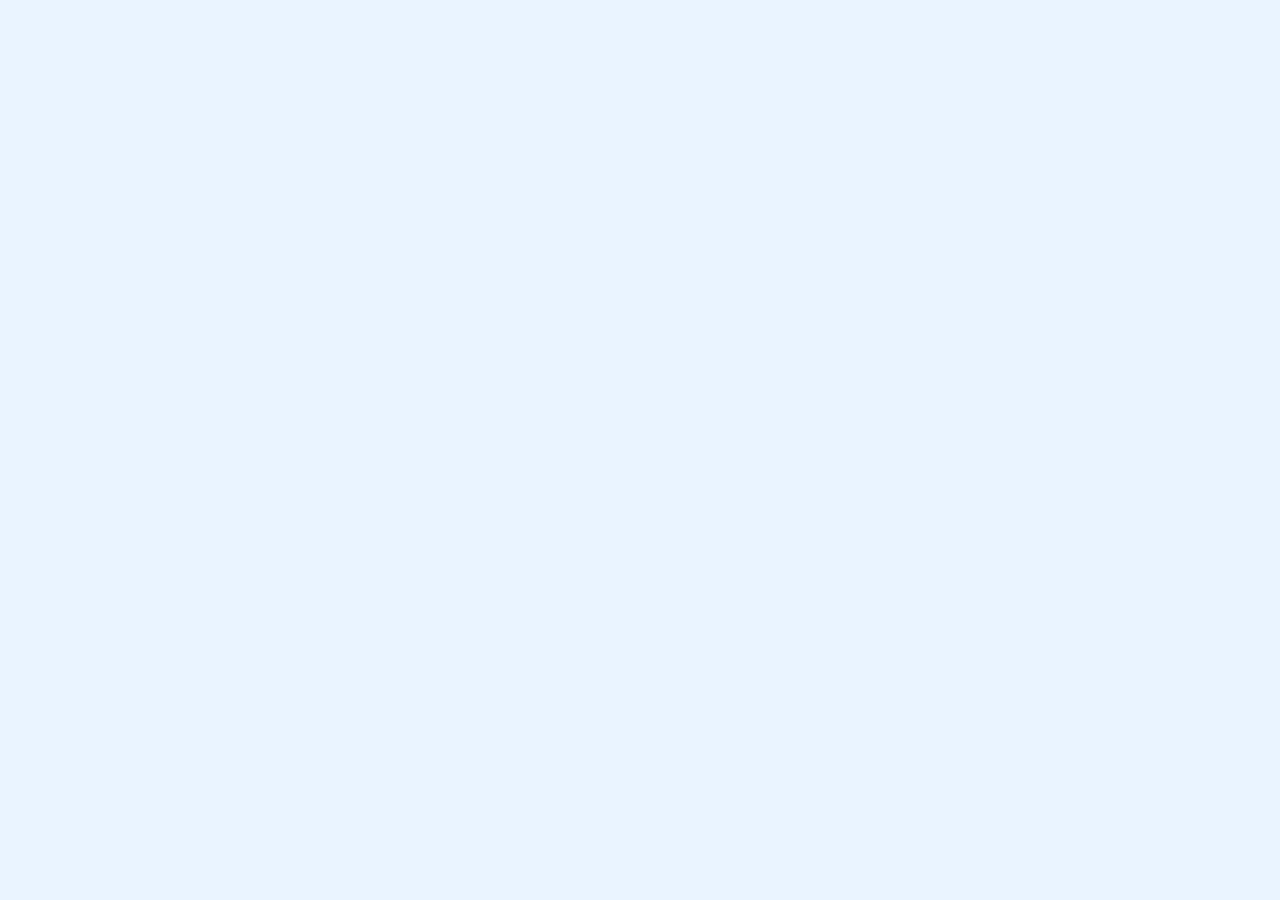
==== index.html @ b4d8c5a0 "intial website" ====
<!DOCTYPE html>
<html lang="en">
<head>
    <meta charset="UTF-8">
    <meta name="viewport" content="width=device-width, initial-scale=1.0">
    <title>Michael Levin - Portfolio</title>
    <link rel="stylesheet" href="style.css">
    <link href='https://unpkg.com/boxicons@2.1.4/css/boxicons.min.css' rel='stylesheet'>
</head>
<body>
    <header>
        <h1>Michael Levin</h1>
        <nav>
            <a href="#" class="active">Home</a>
            <a href="about.html">About</a>
            <a href="#">Services</a>
            <a href="#">Portfolio</a>
            <a href="contact.html">Contact</a>
        </nav>
    </header>
    <section class="Home">
        <div class="content-box">
            <div class="text-box">
                <h3>Hello, my name is</h3>
                <h1>Michael Levin</h1>
                <h1>
                    And I'm
                    <span class="skills"></span>
                </h1>
                <p>I specialize in software engineering, with a strong focus on improving user experiences and optimizing system performance.
                    I have successfully enhanced the UI for over 10,000 users during my internship at Charge Health and developed robust applications using languages such as Dart, C++, and Python.
                    I am passionate about leveraging technology to solve complex problems efficiently and have a proven track record of delivering impactful and innovative solutions.</p>
                <span class="btn-box">
                    <button type="button" class="btn">Download resume</button>
                    <!-- Updated Contact Me button to link to the contact.html page -->
                    <button type="button" class="btn" onclick="location.href='contact.html'">Contact Me</button>
                </span>
            </div>
            <span class="icon-box">
                <a href="https://github.com/MichaelLevin5908" target="_blank">
                    <i class='bx bxl-github' style="--delay: 1.2s"></i>
                </a>
                <a href="https://www.linkedin.com/in/mikelevin-/" target="_blank">
                    <i class='bx bxl-linkedin' style="--delay: 1.3s"></i>
                </a>                
            </span>
        </div>
        <img src="./img.png" class="img" alt="Profile Picture">
    </section>
    <script src="https://unpkg.com/typed.js@2.1.0/dist/typed.umd.js"></script>
    <script src="script.js"></script>
</body>
</html>
---- style.css ----
@import url('https://fonts.googleapis.com/css2?family=Poppins:wght@500&display=swap');
*{
    padding: 0;
    margin: 0;
    text-decoration: none;
    box-sizing: border-box;
    font-family: 'Poppins', sans-serif;
}
.Home{
    min-height: 100vh;
    background-color: #eaf4ff; /* Light blue background for a friendly feel */
    display: flex;
    justify-content: space-between;
    align-items: center;
    position: relative;
    padding: 0 80px;
    overflow: hidden;
}
header{
    position: fixed;
    top: 0;
    left: 0;
    width: 100%;
    color: #333; /* Darker text color for contrast */
    font-size: 22px;
    display: flex;
    justify-content: space-between;
    align-items: center;
    padding: 40px 80px;
    z-index: 99;
    opacity: 0;
    animation: to_bottom 1s ease forwards;
}
header nav a{
    margin-left: 75px;
    color: #333; /* Darker text color for contrast */
    font-size: 24px;
    transition: .3s;
}
header nav .active,
header nav a:hover{
    color: #1e90ff; /* Soft blue color */
}
.content-box{
    width: 50%;
    color: #333; /* Darker text color for contrast */
    display: flex;
    flex-direction: row-reverse;
    justify-content: start;
    align-items: center;
    gap: 30px;
}
.text-box{
    width: 90%;
    display: flex;
    flex-direction: column;
}
.text-box h3{
    font-size: 35px;
    animation: to_right 1s ease forwards .6s;
}
.text-box h1{
    font-size: 55px;
    animation: to_right 1s ease forwards .7s;
}
.text-box h1:nth-child(3){
    font-size: 40px;
    animation-delay: .8s;
}
.text-box .skills{
    color: #1e90ff; /* Soft blue color */
}
.text-box p{
    margin: 35px 0;
    font-size: 20px;
    color: #555; /* Softer gray for text */
    animation: to_right 1s ease forwards .9s;
}
.btn-box{
    display: flex;
    gap: 20px;
}

.btn{
    position: relative;
    padding: 12px 25px;
    font-size: 22px;
    border: 2px solid #1e90ff; /* Soft blue color */
    background-color: #1e90ff; /* Set a solid background color */
    color: white; /* Text color */
    cursor: pointer;
    border-radius: 5px;
    overflow: hidden;
    transition: .3s;
    z-index: 0;
    animation: to_right 1s ease forwards 1s;
}

.btn::before{
    content: "";
    position: absolute;
    left: 0;
    bottom: 0;
    width: 100%;
    height: 100%;
    background-color: #1e90ff; /* Match the background color */
    z-index: -1;
    transform-origin: left;
    transition: transform .3s;
}

.btn:hover{
    color: white;
    background-color: #1e90ff; /* Ensure the background stays solid on hover */
}

.btn:nth-child(2){
    color: white;
    background-color: #1e90ff; /* Same background as Download resume */
}

.btn:hover::before{
    transform-origin: right;
    transform: scaleX(0);
}

.btn:nth-child(2):hover::before{
    transform-origin: left;
    transform: scaleX(1);
}

.btn:nth-child(2):hover{
    color: white;
    background-color: #1e90ff; /* Solid background color on hover */
}
.icon-box{
    display: flex;
    flex-direction: column;
    gap: 50px;
}
.icon-box i{
    color: #1e90ff; /* Soft blue color */
    padding: 8px;
    border: 2px solid #1e90ff; /* Soft blue color */
    font-size: 32px;
    border-radius: 50%;
    cursor: pointer;
    transition: .2s;
    opacity: 0;
    animation: to_bottom 1s ease forwards var(--delay);
}
.icon-box i:hover{
    color: white;
    background-color: #1e90ff; /* Soft blue color */
    box-shadow: 0 0 15px #1e90ff; /* Soft blue color */
}
.img{
    position: absolute;
    right: 80px;
    height: 80%;
    opacity: 0;
    animation: to_left 1s ease forwards 1s;
}
.text-box *{
    opacity: 0;
}
.text-box span{
    opacity: 1;
}

.about {
    min-height: 100vh;
    background-color: #f0f4ff;
    display: flex;
    justify-content: center;
    align-items: center;
    padding: 50px 80px;
}

.about .content-box {
    width: 70%;
    color: #333;
}

.about .text-box h1 {
    font-size: 3rem;
    margin-bottom: 20px;
}

.about .text-box p {
    font-size: 1.2rem;
    margin-bottom: 20px;
    line-height: 1.6;
}

body, html {
    margin: 0;
    padding: 0;
    font-family: 'Poppins', sans-serif;
    height: 100%;
    overflow-x: hidden;
}

.contact {
    min-height: 100vh;
    background-color: #f0f4ff; /* Slightly different shade of blue to distinguish sections */
    display: flex;
    justify-content: center;
    align-items: center;
    padding: 50px 80px;
}

.contact .contact-container {
    background-color: #fff;
    padding: 30px;
    border-radius: 8px;
    box-shadow: 0 2px 10px rgba(0, 0, 0, 0.1);
    max-width: 800px; /* Increased width */
    width: 100%;
}

.contact h2 {
    text-align: center;
    margin-bottom: 20px;
    font-size: 2.5rem;
    color: #333; /* Darker text color for contrast */
}

.contact label {
    display: block;
    margin-bottom: 10px;
    font-weight: bold;
    color: #333; /* Darker text color for contrast */
}

.contact input[type="text"],
.contact input[type="email"],
.contact textarea {
    width: 100%;
    padding: 12px;
    margin-bottom: 20px;
    border: 1px solid #ccc;
    border-radius: 4px;
    box-sizing: border-box;
    font-size: 1rem;
}

.contact button[type="submit"] {
    width: 100%;
    padding: 12px;
    background-color: #1e90ff; /* Soft blue color */
    color: white;
    border: none;
    border-radius: 4px;
    font-size: 1.2rem;
    cursor: pointer;
    transition: background-color 0.3s ease;
}

.contact button[type="submit"]:hover {
    background-color: #0056b3; /* Darker blue on hover */
}

#formResponse {
    margin-top: 20px;
    font-size: 1rem;
    text-align: center;
    color: green;
}



/* keyframes */
@keyframes to_bottom {
    0%{
        opacity: 0;
        transform: translateY(-50px);
    }
    100%{
        opacity: 1;
        transform: translateY(0);
    }
}
@keyframes to_right {
    0%{
        opacity: 0;
        transform: translateX(-50px);
    }
    100%{
        opacity: 1;
        transform: translateX(0);
    }
}
@keyframes to_left {
    0%{
        opacity: 0;
        transform: translateX(50px);
    }
    100%{
        opacity: 1;
        transform: translateX(0);
    }
}
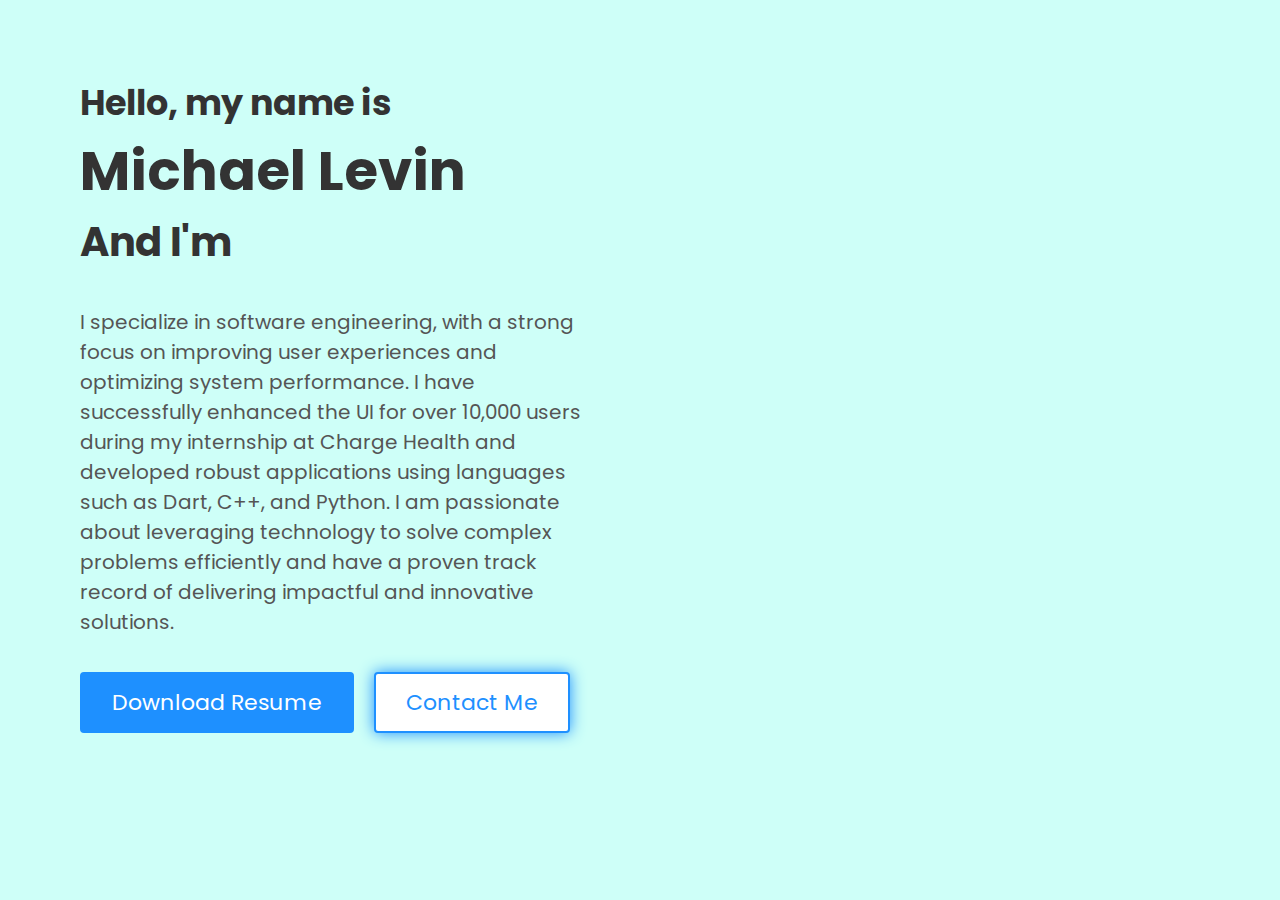
==== commit bd632cf6: "changes adding portfolio screen and adding light" ====
--- a/index.html
+++ b/index.html
@@ -13,8 +13,8 @@
         <nav>
             <a href="#" class="active">Home</a>
             <a href="about.html">About</a>
-            <a href="#">Services</a>
-            <a href="#">Portfolio</a>
+            <a href="work.html">Work</a>
+            <a href="portfolio.html">Portfolio</a>
             <a href="contact.html">Contact</a>
         </nav>
     </header>
@@ -31,7 +31,7 @@
                     I have successfully enhanced the UI for over 10,000 users during my internship at Charge Health and developed robust applications using languages such as Dart, C++, and Python.
                     I am passionate about leveraging technology to solve complex problems efficiently and have a proven track record of delivering impactful and innovative solutions.</p>
                 <span class="btn-box">
-                    <button type="button" class="btn">Download resume</button>
+                    <button id="downloadBtn" class="btn">Download Resume</button>
                     <!-- Updated Contact Me button to link to the contact.html page -->
                     <button type="button" class="btn" onclick="location.href='contact.html'">Contact Me</button>
                 </span>
@@ -45,9 +45,20 @@
                 </a>                
             </span>
         </div>
-        <img src="./img.png" class="img" alt="Profile Picture">
+    <img src="./objects.png" class="objects" alt="">
+    <img src="./face.png" class="face" alt="">
     </section>
     <script src="https://unpkg.com/typed.js@2.1.0/dist/typed.umd.js"></script>
     <script src="script.js"></script>
+    <script>
+        document.getElementById('downloadBtn').addEventListener('click', function() {
+            const link = document.createElement('a');
+            link.href = 'Levin_Michael_Resume.pdf'; // Replace with the actual resume path
+            link.download = 'Levin_Michael_Resume.pdf'; // Desired file name
+            document.body.appendChild(link); // Append to the body
+            link.click(); // Trigger the click
+            document.body.removeChild(link); // Remove from the DOM
+        });
+    </script>
 </body>
 </html>
--- a/style.css
+++ b/style.css
@@ -1,14 +1,25 @@
 @import url('https://fonts.googleapis.com/css2?family=Poppins:wght@500&display=swap');
-*{
+
+* {
     padding: 0;
     margin: 0;
     text-decoration: none;
     box-sizing: border-box;
     font-family: 'Poppins', sans-serif;
 }
-.Home{
+
+body, html {
+    margin: 0;
+    padding: 0;
+    font-family: 'Poppins', sans-serif;
+    height: 100%;
+    overflow-x: hidden;
+    background-color: #CEFFF8;
+}
+
+.Home {
     min-height: 100vh;
-    background-color: #eaf4ff; /* Light blue background for a friendly feel */
+    background-color: #CEFFF8;
     display: flex;
     justify-content: space-between;
     align-items: center;
@@ -16,12 +27,13 @@
     padding: 0 80px;
     overflow: hidden;
 }
-header{
+
+header {
     position: fixed;
     top: 0;
     left: 0;
     width: 100%;
-    color: #333; /* Darker text color for contrast */
+    color: #333;
     font-size: 22px;
     display: flex;
     justify-content: space-between;
@@ -31,117 +43,101 @@
     opacity: 0;
     animation: to_bottom 1s ease forwards;
 }
-header nav a{
+
+header nav a {
     margin-left: 75px;
-    color: #333; /* Darker text color for contrast */
+    color: #333;
     font-size: 24px;
     transition: .3s;
 }
+
 header nav .active,
-header nav a:hover{
-    color: #1e90ff; /* Soft blue color */
-}
-.content-box{
+header nav a:hover {
+    color: #1e90ff; /* Dodger Blue */
+    text-shadow: 0 0 2px #1e90ff; /* Add a glow effect */
+}
+
+.content-box {
     width: 50%;
-    color: #333; /* Darker text color for contrast */
-    display: flex;
-    flex-direction: row-reverse;
-    justify-content: start;
-    align-items: center;
-    gap: 30px;
-}
-.text-box{
-    width: 90%;
+    color: #333;
     display: flex;
     flex-direction: column;
-}
-.text-box h3{
+    justify-content: center;
+    align-items: flex-start;
+    gap: 20px;
+    z-index: 10;
+}
+
+.text-box h3 {
     font-size: 35px;
     animation: to_right 1s ease forwards .6s;
 }
-.text-box h1{
+
+.text-box h1 {
     font-size: 55px;
     animation: to_right 1s ease forwards .7s;
 }
-.text-box h1:nth-child(3){
+
+.text-box h1:nth-child(3) {
     font-size: 40px;
     animation-delay: .8s;
 }
-.text-box .skills{
-    color: #1e90ff; /* Soft blue color */
-}
-.text-box p{
+
+.text-box .skills {
+    color: #1e90ff; /* Dodger Blue */
+}
+
+.text-box p {
     margin: 35px 0;
     font-size: 20px;
-    color: #555; /* Softer gray for text */
+    color: #555;
     animation: to_right 1s ease forwards .9s;
-}
-.btn-box{
+    width: 90%;
+}
+
+.btn-box {
     display: flex;
     gap: 20px;
 }
 
-.btn{
-    position: relative;
-    padding: 12px 25px;
+.btn {
+    position: relative;
+    color: white;
+    padding: 12px 30px;
     font-size: 22px;
-    border: 2px solid #1e90ff; /* Soft blue color */
-    background-color: #1e90ff; /* Set a solid background color */
-    color: white; /* Text color */
+    border: 2px solid #1e90ff; /* Dodger Blue */
+    background: #1e90ff; /* Dodger Blue */
+    border-radius: 4px;
     cursor: pointer;
-    border-radius: 5px;
-    overflow: hidden;
     transition: .3s;
-    z-index: 0;
-    animation: to_right 1s ease forwards 1s;
-}
-
-.btn::before{
-    content: "";
-    position: absolute;
-    left: 0;
-    bottom: 0;
-    width: 100%;
-    height: 100%;
-    background-color: #1e90ff; /* Match the background color */
-    z-index: -1;
-    transform-origin: left;
-    transition: transform .3s;
-}
-
-.btn:hover{
+    animation: to-right 1s ease forwards 1.9s;
+}
+
+.btn:hover,
+.btn:nth-child(2) {
+    color: #1e90ff; /* Dodger Blue */
+    background-color: white;
+    box-shadow: 0 0 15px #1e90ff; /* Dodger Blue */
+}
+
+.btn:nth-child(2):hover {
     color: white;
-    background-color: #1e90ff; /* Ensure the background stays solid on hover */
-}
-
-.btn:nth-child(2){
-    color: white;
-    background-color: #1e90ff; /* Same background as Download resume */
-}
-
-.btn:hover::before{
-    transform-origin: right;
-    transform: scaleX(0);
-}
-
-.btn:nth-child(2):hover::before{
-    transform-origin: left;
-    transform: scaleX(1);
-}
-
-.btn:nth-child(2):hover{
-    color: white;
-    background-color: #1e90ff; /* Solid background color on hover */
-}
-.icon-box{
-    display: flex;
-    flex-direction: column;
-    gap: 50px;
-}
-.icon-box i{
-    color: #1e90ff; /* Soft blue color */
+    background-color: #1e90ff; /* Dodger Blue */
+    box-shadow: none;
+}
+
+.icon-box {
+    display: flex;
+    flex-direction: row;
+    gap: 20px;
+    margin-top: 20px;
+}
+
+.icon-box i {
+    color: white !important; /* Force the icon to be white */
+    background-color: #1e90ff; /* Dodger Blue background */
     padding: 8px;
-    border: 2px solid #1e90ff; /* Soft blue color */
+    border: 2px solid #1e90ff; /* Dodger Blue border */
     font-size: 32px;
     border-radius: 50%;
     cursor: pointer;
@@ -149,49 +145,93 @@
     opacity: 0;
     animation: to_bottom 1s ease forwards var(--delay);
 }
-.icon-box i:hover{
-    color: white;
-    background-color: #1e90ff; /* Soft blue color */
-    box-shadow: 0 0 15px #1e90ff; /* Soft blue color */
-}
-.img{
-    position: absolute;
-    right: 80px;
-    height: 80%;
-    opacity: 0;
-    animation: to_left 1s ease forwards 1s;
-}
-.text-box *{
-    opacity: 0;
-}
-.text-box span{
+
+.icon-box i:hover {
+    color: white !important; /* Ensure the icon remains white on hover */
+    background-color: #1e90ff; /* Dodger Blue background */
+    box-shadow: 0 0 15px #1e90ff; /* Dodger Blue glow on hover */
+}
+
+.face {
+    position: absolute;
+    height: 100%;
+    right: 0;
+    bottom: 0;
+    animation: face 1.5s ease forwards;
+    z-index: 1;
     opacity: 1;
-}
-
-.about {
-    min-height: 100vh;
-    background-color: #f0f4ff;
-    display: flex;
-    justify-content: center;
-    align-items: center;
-    padding: 50px 80px;
-}
-
-.about .content-box {
-    width: 70%;
-    color: #333;
-}
-
-.about .text-box h1 {
-    font-size: 3rem;
-    margin-bottom: 20px;
-}
-
-.about .text-box p {
-    font-size: 1.2rem;
-    margin-bottom: 20px;
-    line-height: 1.6;
-}
+    filter: hue-rotate(140deg) saturate(200%) brightness(80%); /* Another attempt */
+}
+
+.objects {
+    position: absolute;
+    width: 75%;
+    right: -15%;
+    bottom: 40%;
+    margin-bottom: -30%;
+    animation: rotate 25s linear infinite, fade-in 1s ease forwards 1.2s;
+    z-index: 0;
+    opacity: 0.8;
+    filter: hue-rotate(140deg) saturate(200%) brightness(80%); /* Another attempt */
+}
+
+
+/* Keyframes and Animations */
+@keyframes to_bottom {
+    0% {
+        opacity: 0;
+        transform: translateY(-50px);
+    }
+    100% {
+        opacity: 1;
+        transform: translateY(0);
+    }
+}
+
+@keyframes to_right {
+    0% {
+        opacity: 0;
+        transform: translateX(-50px);
+    }
+    100% {
+        opacity: 1;
+        transform: translateX(0);
+    }
+}
+
+@keyframes face {
+    0% {
+        opacity: 0;
+        transform: translateX(20%);
+    }
+    100% {
+        opacity: 1;
+        transform: translateX(0);
+    }
+}
+
+@keyframes fade-in {
+    0% {
+        opacity: 0;
+    }
+    100% {
+        opacity: 1;
+    }
+}
+
+@keyframes rotate {
+    0% {
+        transform: rotate(0deg);
+    }
+    100% {
+        transform: rotate(360deg);
+    }
+}
+
+body {
+    animation: hue-rotate 28s linear infinite;
+}
+
 
 body, html {
     margin: 0;
@@ -203,11 +243,13 @@
 
 .contact {
     min-height: 100vh;
-    background-color: #f0f4ff; /* Slightly different shade of blue to distinguish sections */
+    background-color: #CEFFF8; /* Slightly different shade of blue to distinguish sections */
     display: flex;
     justify-content: center;
     align-items: center;
+    position: relative;
     padding: 50px 80px;
+    z-index: 1; /* Lower the z-index to place it behind other elements */
 }
 
 .contact .contact-container {
@@ -268,7 +310,28 @@
     color: green;
 }
 
-
+#shapes{
+    width: 100%;
+    height: 100%;
+    margin-top: 0;
+    top: 0;
+    right: 0;
+    transform: scale(2);
+    animation: scale 3s ease forwards;
+    filter: hue-rotate(355deg) saturate(9) brightness(0.9); /* Adjusted for a deep blue */
+    z-index: -1; /* Lower the z-index to place it behind other elements */
+    position: fixed; /* Make the shapes fixed in position */
+}
+
+/* keyframes */
+@keyframes scale {
+    0%{
+        transform: scale(2);
+    }
+    100%{
+        transform: scale(1);
+    }
+}
 
 /* keyframes */
 @keyframes to_bottom {
@@ -300,4 +363,133 @@
         opacity: 1;
         transform: translateX(0);
     }
+}
+
+/* Timeline Section */
+.timeline {
+    position: relative;
+    max-width: 1200px;
+    margin: 100px auto 0; /* Ensure timeline is below the navbar */
+    padding: 50px 0;
+    background-color: #CEFFF8;
+}
+
+/* Timeline Line */
+.timeline::after {
+    content: '';
+    position: absolute;
+    width: 6px;
+    background-color: #1e90ff; /* Dodger Blue for the vertical line */
+    top: 0;
+    bottom: 0;
+    left: 50%;
+    margin-left: -3px;
+}
+
+/* Timeline Container */
+.container {
+    padding: 10px 40px;
+    position: relative;
+    background-color: inherit;
+    width: 50%;
+}
+
+/* Timeline Circles */
+.container::after {
+    content: '';
+    position: absolute;
+    width: 25px;
+    height: 25px;
+    right: -17px;
+    background-color: #1e90ff;
+    border: 4px solid #1e90ff; /* Dodger Blue for circles */
+    top: 15px;
+    border-radius: 50%;
+    z-index: 1;
+}
+
+/* Left Containers */
+.left {
+    left: 0;
+}
+
+/* Right Containers */
+.right {
+    left: 50%;
+}
+
+/* Arrows for Left Containers */
+.left::before {
+    content: " ";
+    height: 0;
+    position: absolute;
+    top: 22px;
+    width: 0;
+    z-index: 1;
+    right: 30px;
+    border: medium solid #1e90ff; /* Dodger Blue for arrows */
+    border-width: 10px 0 10px 10px;
+    border-color: transparent transparent transparent #1e90ff;
+}
+
+/* Arrows for Right Containers */
+.right::before {
+    content: " ";
+    height: 0;
+    position: absolute;
+    top: 22px;
+    width: 0;
+    z-index: 1;
+    left: 30px;
+    border: medium solid #1e90ff; /* Dodger Blue for arrows */
+    border-width: 10px 10px 10px 0;
+    border-color: transparent #1e90ff transparent transparent;
+}
+
+/* Adjust Circle Position for Right Containers */
+.right::after {
+    left: -16px;
+}
+
+/* Content Boxes */
+.content {
+    padding: 20px 30px;
+    background-color: white;
+    position: relative;
+    border-radius: 6px;
+    box-shadow: 0 2px 10px rgba(0, 0, 0, 0.1);
+    border: 4px solid #1e90ff; /* Dodger Blue for circles */
+}
+
+/* Responsive Design */
+@media screen and (max-width: 600px) {
+    /* Timeline Line Adjustment */
+    .timeline::after {
+        left: 31px;
+    }
+
+    /* Full-width Containers */
+    .container {
+        width: 100%;
+        padding-left: 70px;
+        padding-right: 25px;
+    }
+
+    /* All Arrows Point Left */
+    .container::before {
+        left: 60px;
+        border: medium solid #1e90ff;
+        border-width: 10px 10px 10px 0;
+        border-color: transparent #1e90ff transparent transparent;
+    }
+
+    /* Circles Position Adjustment */
+    .left::after, .right::after {
+        left: 15px;
+    }
+
+    /* Right Containers Behave Like Left */
+    .right {
+        left: 0%;
+    }
 }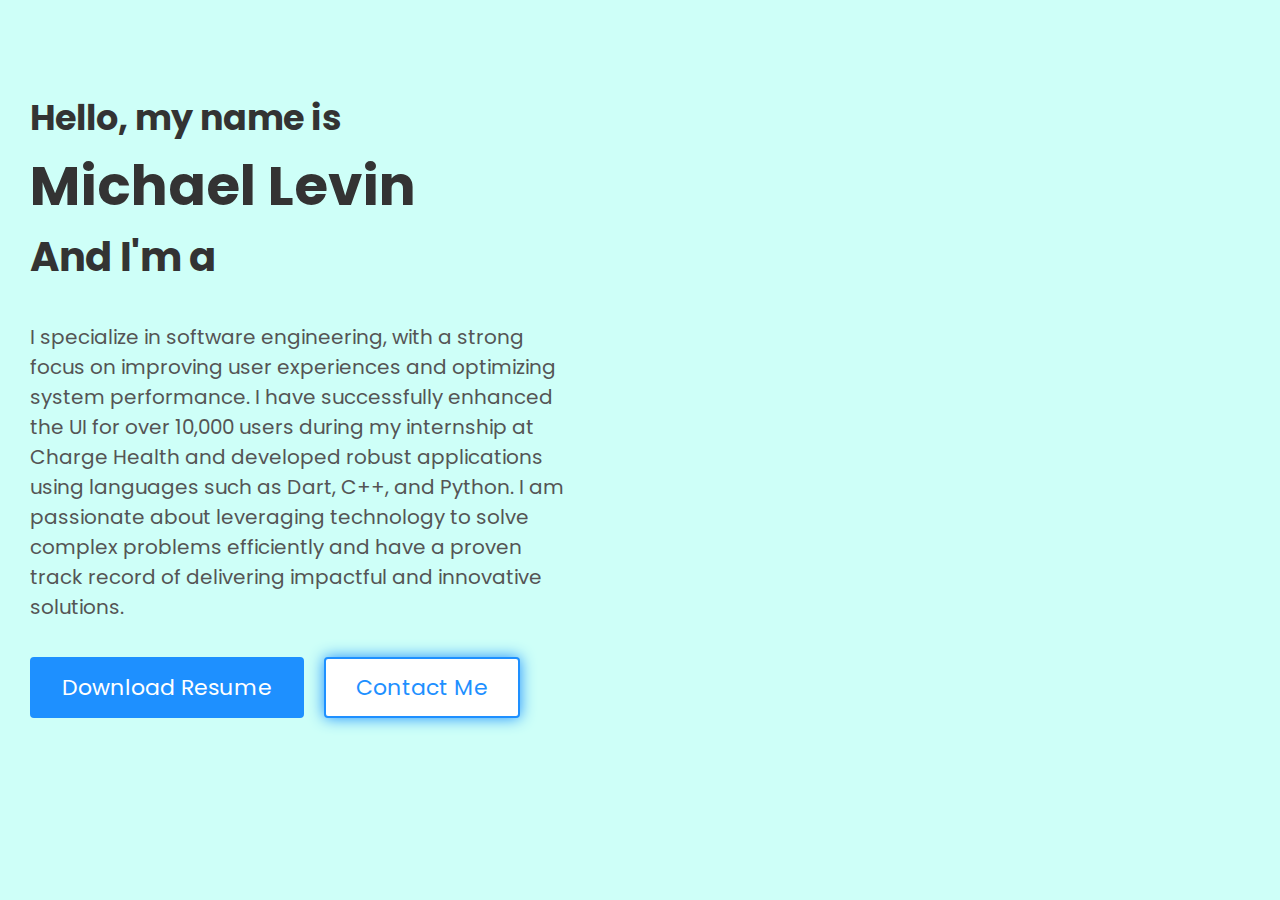
==== commit 5e5ac06e: "quick fixes" ====
--- a/index.html
+++ b/index.html
@@ -24,7 +24,7 @@
                 <h3>Hello, my name is</h3>
                 <h1>Michael Levin</h1>
                 <h1>
-                    And I'm
+                    And I'm a
                     <span class="skills"></span>
                 </h1>
                 <p>I specialize in software engineering, with a strong focus on improving user experiences and optimizing system performance.
--- a/style.css
+++ b/style.css
@@ -56,6 +56,150 @@
     color: #1e90ff; /* Dodger Blue */
     text-shadow: 0 0 2px #1e90ff; /* Add a glow effect */
 }
+
+.Home, .work, .portfolio {
+    min-height: 100vh;
+    background-color: #CEFFF8;
+    display: flex;
+    justify-content: space-between;
+    align-items: center;
+    position: relative;
+    padding: 0 80px;
+    overflow: hidden;
+}
+
+@media screen and (max-width: 1440px) {
+    /* Adjusting header padding for better spacing */
+    header {
+        padding: 20px 30px; /* Reduced padding for better fit */
+    }
+    
+    header h1
+    {
+        visibility: hidden;
+    }
+    
+    /* Navigation link adjustments */
+    header nav a {
+        margin-left: 40px; /* Slightly reduced margin */
+        font-size: 20px; /* Adjusted font size for better scaling */
+    }
+
+    /* Content section padding */
+    .Home, .work, .portfolio {
+        padding: 0 30px; /* Reduced padding for more room */
+    }
+
+    /* Content box and container adjustments */
+    .content-box, .portfolio .container {
+        width: 100%;
+        max-width: 900px; /* Reduced max width for smaller screens */
+    }
+
+    /* Heading adjustments */
+    .text-box h3 {
+        font-size: 26px; /* Reduced font size for better scaling */
+    }
+
+    .text-box h1 {
+        font-size: 38px; /* Further reduced font size */
+    }
+
+    /* Paragraph text adjustments */
+    .text-box p {
+        font-size: 16px; /* Smaller font size for better readability on smaller screens */
+    }
+
+    /* Button adjustments */
+    .btn {
+        font-size: 18px; /* Slightly smaller font for buttons */
+        padding: 8px 20px; /* Adjusted padding for smaller buttons */
+    }
+}
+
+
+/* Medium screens (Tablets and small laptops) */
+@media screen and (max-width: 1024px) {
+    header {
+        padding: 15px 30px; /* Reduce padding for medium screens */
+    }
+    header nav a {
+        margin-left: 50px; /* Reduce margin between nav links */
+        font-size: 22px; /* Slightly smaller font size */
+    }
+    .Home, .work, .portfolio {
+        padding: 0 60px; /* Reduce padding for content sections */
+    }
+}
+
+/* Small screens (Phones) */
+@media screen and (max-width: 768px) {
+    header {
+        padding: 10px 20px; /* Further reduce padding for smaller screens */
+    }
+    header nav a {
+        margin-left: 30px; /* Reduce margin further */
+        font-size: 20px; /* Smaller font size */
+    }
+    .Home, .work, .portfolio {
+        padding: 0 40px; /* Further reduce padding for content sections */
+    }
+}
+
+/* Extra small screens (Very small phones) */
+@media screen and (max-width: 480px) {
+    header {
+        padding: 8px 15px; /* Minimum padding for very small screens */
+    }
+    header nav a {
+        margin-left: 20px; /* Minimum margin between nav links */
+        font-size: 18px; /* Minimum font size */
+    }
+    .Home, .work, .portfolio {
+        padding: 0 20px; /* Minimum padding for content sections */
+    }
+}
+
+/* Vertical phones (Portrait orientation) */
+@media screen and (max-width: 480px) and (orientation: portrait) {
+    header {
+        padding: 8px 15px; /* Minimum padding for very small screens */
+    }
+    header nav a {
+        margin-left: 20px; /* Minimum margin between nav links */
+        font-size: 18px; /* Minimum font size */
+    }
+    .Home, .work, .portfolio {
+        padding: 0 20px; /* Minimum padding for content sections */
+    }
+
+    .face {
+        display: none; /* Remove the face image */
+    }
+}
+
+/* Vertical phones (Portrait orientation, max-width 320px) */
+@media screen and (max-width: 320px) and (orientation: portrait) {
+    header {
+        padding: 5px 10px; /* Minimum padding for the narrowest screens */
+    }
+    header nav a {
+        margin-left: 10px; /* Further reduce margin between nav links */
+        font-size: 16px; /* Smallest readable font size */
+    }
+    .Home, .work, .portfolio {
+        padding: 0 10px; /* Minimum padding for content sections */
+    }
+    .Home h1 {
+        visibility: hidden; /* Hide the h1 */
+        font-size: 0; /* Set the font size to zero */
+        line-height: 0; /* Set line-height to zero */
+    }
+    .face {
+        display: none; /* Remove the face image */
+    }
+}
+
 
 .content-box {
     width: 50%;
@@ -364,29 +508,106 @@
         transform: translateX(0);
     }
 }
-
-/* Timeline Section */
+/* Add this to your style.css */
+
+/* General Work Section Styling */
+.work {
+    margin-top: 100px; /* Adjust this value to add more space between navbar and timeline */
+    min-height: 100vh;
+    background-size: 100% 100%;
+    background-position: 0 0; /* Default background position */
+    animation: work-background 3s linear infinite, work-opacity 3.5s ease forwards;
+    display: flex;
+    justify-content: center;
+    align-items: center;
+    position: relative;
+    padding: 0 80px;
+    overflow: hidden;
+}
+
+.background-animation {
+    position: absolute;
+    top: 0;
+    left: 0;
+    width: 100%;
+    height: 100%;
+    background-image: url(./light.png);
+    background-size: 100% 100%;
+    background-position: 0 0;
+    filter: hue-rotate(-90deg); /* Try a different hue rotation value */
+    animation: work-background 10s linear infinite, work-opacity 10s ease forwards;
+    z-index: -1; /* Ensure it stays behind the content */
+    pointer-events: none; /* Ensure it doesn't interfere with user interaction */
+}
+
+
+/* Animation keyframes */
+@keyframes work-background {
+    0% {
+        background-position: 0 0;
+    }
+    100% {
+        background-position: 0 var(--height);
+    }
+}
+
+@keyframes work-opacity {
+    0% {
+        opacity: 0;
+    }
+    100% {
+        opacity: 1;
+    }
+}
+
+/* Timeline */
 .timeline {
     position: relative;
     max-width: 1200px;
-    margin: 100px auto 0; /* Ensure timeline is below the navbar */
+    margin: 0 auto;
     padding: 50px 0;
-    background-color: #CEFFF8;
-}
-
-/* Timeline Line */
+}
+
+/* Timeline Line - Top */
+.timeline::before {
+    content: '';
+    position: absolute;
+    width: 50px;
+    height: 6px;
+    background-color: #1e90ff;
+    top: 0;
+    left: 50%;
+    transform: translateX(-50%);
+    z-index: 2;
+}
+
+/* Timeline Line - Vertical */
 .timeline::after {
     content: '';
     position: absolute;
     width: 6px;
-    background-color: #1e90ff; /* Dodger Blue for the vertical line */
+    background-color: #1e90ff;
     top: 0;
     bottom: 0;
     left: 50%;
     margin-left: -3px;
-}
-
-/* Timeline Container */
+    z-index: 1;
+}
+
+/* Timeline Line - Bottom */
+.timeline-end::after {
+    content: '';
+    position: absolute;
+    width: 50px;
+    height: 6px;
+    background-color: #1e90ff;
+    bottom: 0;
+    left: 50%;
+    transform: translateX(-50%);
+    z-index: 2;
+}
+
+/* Timeline Containers */
 .container {
     padding: 10px 40px;
     position: relative;
@@ -394,7 +615,7 @@
     width: 50%;
 }
 
-/* Timeline Circles */
+/* Circles on Timeline */
 .container::after {
     content: '';
     position: absolute;
@@ -402,23 +623,20 @@
     height: 25px;
     right: -17px;
     background-color: #1e90ff;
-    border: 4px solid #1e90ff; /* Dodger Blue for circles */
+    border: 4px solid #1e90ff;
     top: 15px;
     border-radius: 50%;
     z-index: 1;
 }
 
-/* Left Containers */
 .left {
     left: 0;
 }
 
-/* Right Containers */
 .right {
     left: 50%;
 }
 
-/* Arrows for Left Containers */
 .left::before {
     content: " ";
     height: 0;
@@ -427,12 +645,11 @@
     width: 0;
     z-index: 1;
     right: 30px;
-    border: medium solid #1e90ff; /* Dodger Blue for arrows */
+    border: medium solid #1e90ff;
     border-width: 10px 0 10px 10px;
     border-color: transparent transparent transparent #1e90ff;
 }
 
-/* Arrows for Right Containers */
 .right::before {
     content: " ";
     height: 0;
@@ -441,55 +658,174 @@
     width: 0;
     z-index: 1;
     left: 30px;
-    border: medium solid #1e90ff; /* Dodger Blue for arrows */
+    border: medium solid #1e90ff;
     border-width: 10px 10px 10px 0;
     border-color: transparent #1e90ff transparent transparent;
 }
 
-/* Adjust Circle Position for Right Containers */
 .right::after {
     left: -16px;
 }
 
-/* Content Boxes */
+/* Content Styling */
 .content {
     padding: 20px 30px;
     background-color: white;
     position: relative;
     border-radius: 6px;
     box-shadow: 0 2px 10px rgba(0, 0, 0, 0.1);
-    border: 4px solid #1e90ff; /* Dodger Blue for circles */
+    border: 4px solid #1e90ff;
 }
 
 /* Responsive Design */
 @media screen and (max-width: 600px) {
-    /* Timeline Line Adjustment */
     .timeline::after {
         left: 31px;
     }
 
-    /* Full-width Containers */
     .container {
         width: 100%;
         padding-left: 70px;
         padding-right: 25px;
     }
 
-    /* All Arrows Point Left */
     .container::before {
         left: 60px;
-        border: medium solid #1e90ff;
         border-width: 10px 10px 10px 0;
         border-color: transparent #1e90ff transparent transparent;
     }
 
-    /* Circles Position Adjustment */
     .left::after, .right::after {
         left: 15px;
     }
 
-    /* Right Containers Behave Like Left */
     .right {
         left: 0%;
     }
+}
+
+/* General Portfolio Section Styling and animations */
+.portfolio {
+    margin-top: 100px; /* Adjust this value to add more space between navbar and timeline */
+    min-height: 100vh;
+    background-size: 100% 100%;
+    background-position: 0 0; /* Default background position */
+    animation: portfolio-background 3s linear infinite, portfolio-opacity 3.5s ease forwards;
+    display: flex;
+    justify-content: center;
+    align-items: center;
+    position: relative;
+    padding: 0 80px;
+    overflow: hidden;
+}
+
+.background-animation {
+    position: absolute;
+    top: 0;
+    left: 0;
+    width: 100%;
+    height: 100%;
+    background-image: url(./light.png);
+    background-size: 100% 100%;
+    background-position: 0 0;
+    filter: hue-rotate(-90deg); /* Try a different hue rotation value */
+    animation: portfolio-background 10s linear infinite, portfolio-opacity 10s ease forwards;
+    z-index: -1; /* Ensure it stays behind the content */
+    pointer-events: none; /* Ensure it doesn't interfere with user interaction */
+}
+
+
+/* Animation keyframes */
+@keyframes portfolio-background {
+    0% {
+        background-position: 0 0;
+    }
+    100% {
+        background-position: 0 var(--height);
+    }
+}
+
+@keyframes portfolio-opacity {
+    0% {
+        opacity: 0;
+    }
+    100% {
+        opacity: 1;
+    }
+}
+
+
+/* Portfolio Section Container Styling */
+.portfolio .container {
+    width: 100%;
+    max-width: 1200px;
+    margin: 0 auto;
+    padding: 20px;
+    z-index: 3;
+}
+
+/* Portfolio item specific styling */
+.portfolio .portfolio-item {
+    background-color: #f9f9f9;
+    padding: 20px;
+    margin-bottom: 20px;
+    border-radius: 8px;
+    box-shadow: 0 4px 6px rgba(0, 0, 0, 0.1);
+    border: 3px solid #007bff; /* Adding a blue outline */
+}
+
+/* Header styling for portfolio section */
+.portfolio .portfolio-item h2 {
+    font-size: 1.5rem;
+    margin-bottom: 10px;
+    color: #007bff;
+}
+
+.portfolio .portfolio-item h3 {
+    font-size: 1.25rem;
+    margin-bottom: 15px;
+    color: #333;
+}
+
+/* Paragraph styling for portfolio section */
+.portfolio .portfolio-item p {
+    font-size: 1rem;
+    line-height: 1.6;
+    color: #555;
+}
+
+/* GitHub Button Styling for Portfolio Items */
+.github-button {
+    display: inline-block;
+    margin-top: 20px;
+    z-index: 10; /* Ensure it appears above other content */
+}
+
+.github-button a {
+    display: flex;
+    align-items: center;
+    justify-content: center;
+    gap: 8px;
+    color: white;
+    background-color: #1e90ff; /* Dodger Blue background */
+    padding: 10px 20px;
+    font-size: 16px;
+    border: 2px solid #1e90ff; /* Dodger Blue border */
+    border-radius: 5px;
+    cursor: pointer;
+    transition: background-color 0.3s ease, box-shadow 0.3s ease;
+    text-decoration: none;
+    font-weight: 500;
+    z-index: 10; /* Ensure it appears above other content */
+}
+
+.github-button a:hover {
+    background-color: #1e90ff; /* Keep the background Dodger Blue on hover */
+    color: white; /* Keep the text color white on hover */
+    box-shadow: 0 0 15px #1e90ff; /* Dodger Blue glow on hover */
+}
+
+.github-button i {
+    font-size: 20px; /* Size of the GitHub icon */
+    color: white; /* Icon color */
 }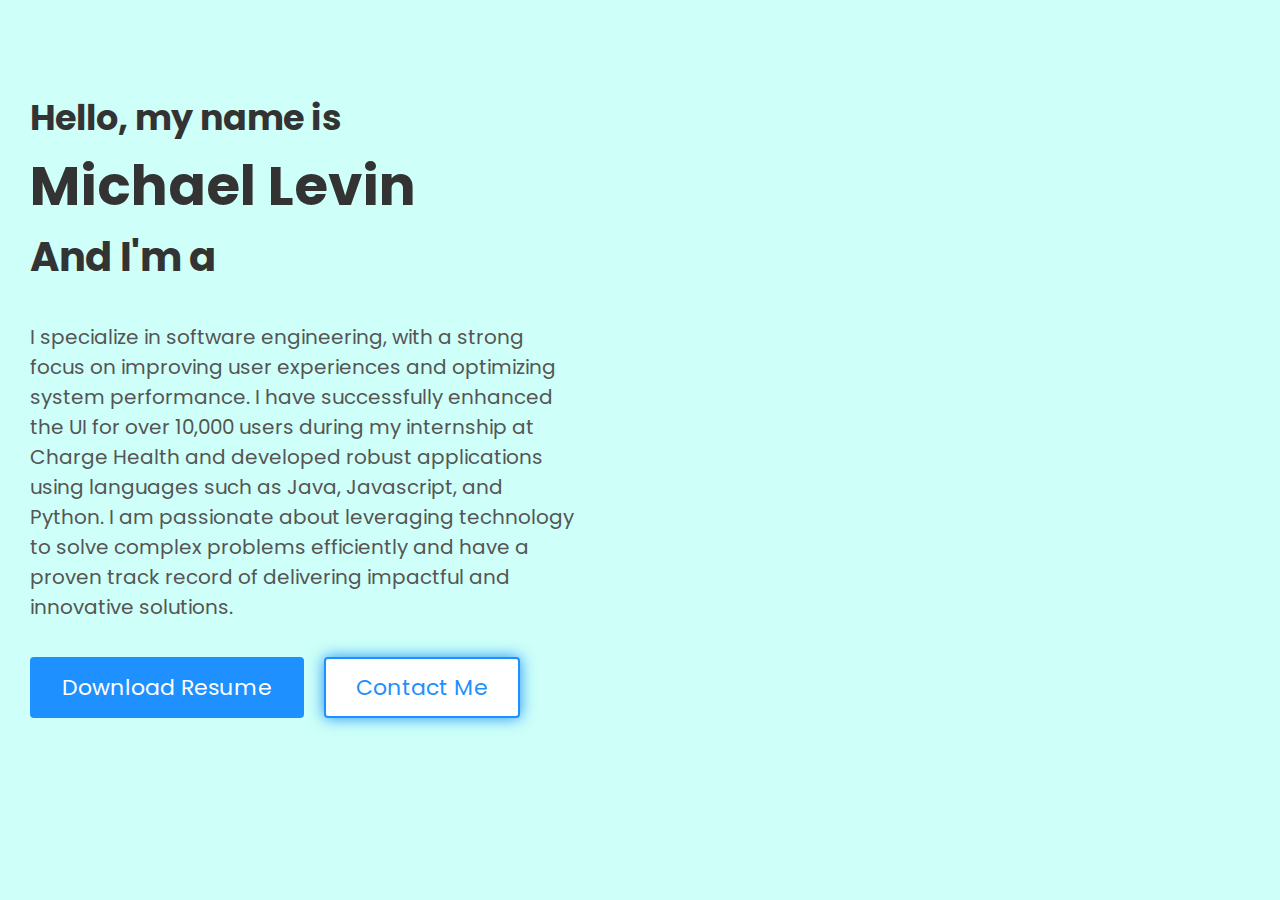
==== commit 7ab3a25a: "improved about and homepage" ====
--- a/index.html
+++ b/index.html
@@ -28,7 +28,7 @@
                     <span class="skills"></span>
                 </h1>
                 <p>I specialize in software engineering, with a strong focus on improving user experiences and optimizing system performance.
-                    I have successfully enhanced the UI for over 10,000 users during my internship at Charge Health and developed robust applications using languages such as Dart, C++, and Python.
+                    I have successfully enhanced the UI for over 10,000 users during my internship at Charge Health and developed robust applications using languages such as Java, Javascript, and Python.
                     I am passionate about leveraging technology to solve complex problems efficiently and have a proven track record of delivering impactful and innovative solutions.</p>
                 <span class="btn-box">
                     <button id="downloadBtn" class="btn">Download Resume</button>
--- a/style.css
+++ b/style.css
@@ -69,9 +69,9 @@
 }
 
 @media screen and (max-width: 1440px) {
-    /* Adjusting header padding for better spacing */
+    
     header {
-        padding: 20px 30px; /* Reduced padding for better fit */
+        padding: 20px 30px; 
     }
     
     header h1
@@ -79,41 +79,41 @@
         visibility: hidden;
     }
     
-    /* Navigation link adjustments */
+    
     header nav a {
-        margin-left: 40px; /* Slightly reduced margin */
-        font-size: 20px; /* Adjusted font size for better scaling */
-    }
-
-    /* Content section padding */
+        margin-left: 40px; 
+        font-size: 20px; 
+    }
+
+    
     .Home, .work, .portfolio {
-        padding: 0 30px; /* Reduced padding for more room */
-    }
-
-    /* Content box and container adjustments */
+        padding: 0 30px; 
+    }
+
+    
     .content-box, .portfolio .container {
         width: 100%;
-        max-width: 900px; /* Reduced max width for smaller screens */
-    }
-
-    /* Heading adjustments */
+        max-width: 900px; 
+    }
+
+    
     .text-box h3 {
-        font-size: 26px; /* Reduced font size for better scaling */
+        font-size: 26px; 
     }
 
     .text-box h1 {
-        font-size: 38px; /* Further reduced font size */
-    }
-
-    /* Paragraph text adjustments */
+        font-size: 38px; 
+    }
+
+    
     .text-box p {
-        font-size: 16px; /* Smaller font size for better readability on smaller screens */
-    }
-
-    /* Button adjustments */
+        font-size: 16px; 
+    }
+
+    
     .btn {
-        font-size: 18px; /* Slightly smaller font for buttons */
-        padding: 8px 20px; /* Adjusted padding for smaller buttons */
+        font-size: 18px; 
+        padding: 8px 20px; 
     }
 }
 
